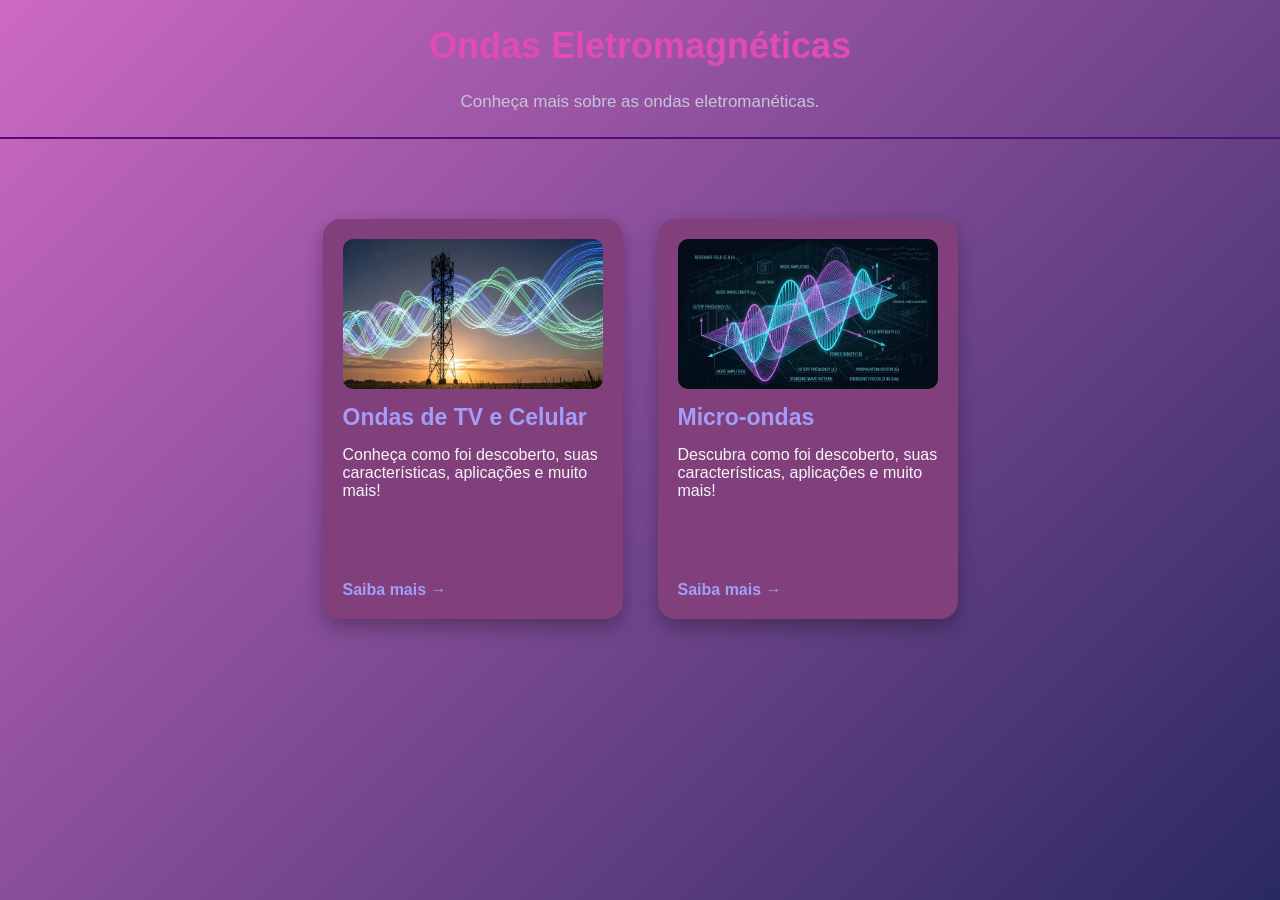
==== index.html @ f2e68326 "up" ====
<!DOCTYPE html>
<html lang="pt-br">
<head>
    <meta charset="UTF-8">
    <meta name="viewport" content="width=device-width, initial-scale=1.0">
    <title>Ondas Eletromagnéticas</title>
    <link rel="stylesheet" href="style.css">
</head>
<body>

    <header>
        <h1>Ondas Eletromagnéticas</h1>
        <p>Conheça mais sobre as ondas eletromanéticas.</p>
    </header>

    <main>
        <div class="container-cards">

            <a href="tv-celular.html" class="card">
                <img src="imagens/onda_tv_celular.png">
                <h2>Ondas de TV e Celular</h2>
                <p>Conheça como foi descoberto, suas características, aplicações e muito mais!</p>
                <span>Saiba mais →</span>
            </a>

            <a href="microondas.html" class="card">
                <img src="imagens/microondas.png">
                <h2>Micro-ondas</h2>
                <p>Descubra como foi descoberto, suas características, aplicações e muito mais!</p>
                <span>Saiba mais →</span>
            </a>

        </div>
    </main>

</body>
</html>
---- style.css ----
* {
    margin: 0;
    padding: 0;
    box-sizing: border-box;
}

body {
    font-family: Verdana, Geneva, Tahoma, sans-serif;
    background: linear-gradient(135deg, #cd69c3, #2a2962);
    min-height: 100vh;
    color: rgb(224, 75, 182);
}

header {
    text-align: center;
    padding: 60px 20px;
}

header h1 {
    font-size: 38px;
    margin-bottom: 15px;
}

header p {
    font-size: 17px;
    color: #c5c5d8;
}

.container-cards {
    display: flex;
    justify-content: center;
    align-items: center;
    gap: 35px;
    padding: 30px 20px;
    flex-wrap: wrap;
}

.card {
    width: 300px;
    height: 400px;
    background-color: rgb(129, 64, 124);
    color: #f5f5f8;
    text-decoration: none;
    border-radius: 18px;
    padding: 20px;
    display: flex;
    flex-direction: column;
    gap: 15px;
    box-sizing: border-box;
    overflow: hidden;
    box-shadow: 0 8px 20px rgba(0, 0, 0, 0.3);
    transition: 0.3s;
}

.card h2 {
    font-size: 23px;
    color: rgb(163, 157, 248);
    margin: 0;
}

.card span {
    color: rgb(163, 157, 248);
    font-weight: bold;
    margin-top: auto;
}


.card:hover {
    transform: scale(1.05);
    background-color: rgb(83, 14, 126);
}

/* Responsividade */
@media (max-width: 650px) {
    header h1 {
        font-size: 28px;
    }

    .container-cards {
        flex-direction: column;
    }

    .card {
        width: 100%;
        max-width: 350px;
    }
}

.card img {
    width: 100%;
    height: 150px;
    border-radius: 10px;
}

/* Microondas */


/* Cabeçalho */


/* Menu */
nav {
    display: flex;
    justify-content: center;
    flex-wrap: wrap;
    gap: 15px;
}

nav a {
    text-decoration: none;
    color: white;
    font-size: 18px;
    transition: 0.3s;
}

nav a:hover {
    color: #ff69b4;
}

/* Conteúdo */
main {
    max-width: 1000px;
    margin: 30px auto;
    padding: 20px;
}

section {
    background: rgb(129, 64, 124);
    padding: 25px;
    margin-bottom: 25px;
    border-radius: 15px;
    box-shadow: 0 4px 10px rgba(0, 0, 0, 0.2);
}

section h2 {
    color: rgb(163, 157, 248);
    margin-bottom: 12px;
}

section p {
    color: #f3eded;
    font-size: 17px;
    line-height: 1.6;
}


header {
    text-align: center;
    padding: 25px 20px;
    border-bottom: 2px solid rgb(83, 14, 126);
}

header h1 {
    font-size: 36px;
    margin-bottom: 25px;
}

nav {
    display: flex;
    justify-content: space-evenly;
    align-items: center;
    flex-wrap: wrap;
    gap: 20px;
    max-width: 1100px;
    margin: auto;
}

nav a {
    text-decoration: none;
    color: rgb(103, 2, 133);
    font-size: 17px;
    padding: 10px 15px;
    transition: 0.3s;
}

nav a:hover {
    color: #ff69b4;
}

/* imagens dos cientistas*/

.cientista {
    display: flex;
    align-items: center;
    gap: 20px;
    margin-bottom: 25px;
}

.cientista img {
    width: 120px;
    height: 140px;
    object-fit: cover;
    border-radius: 10px;
}
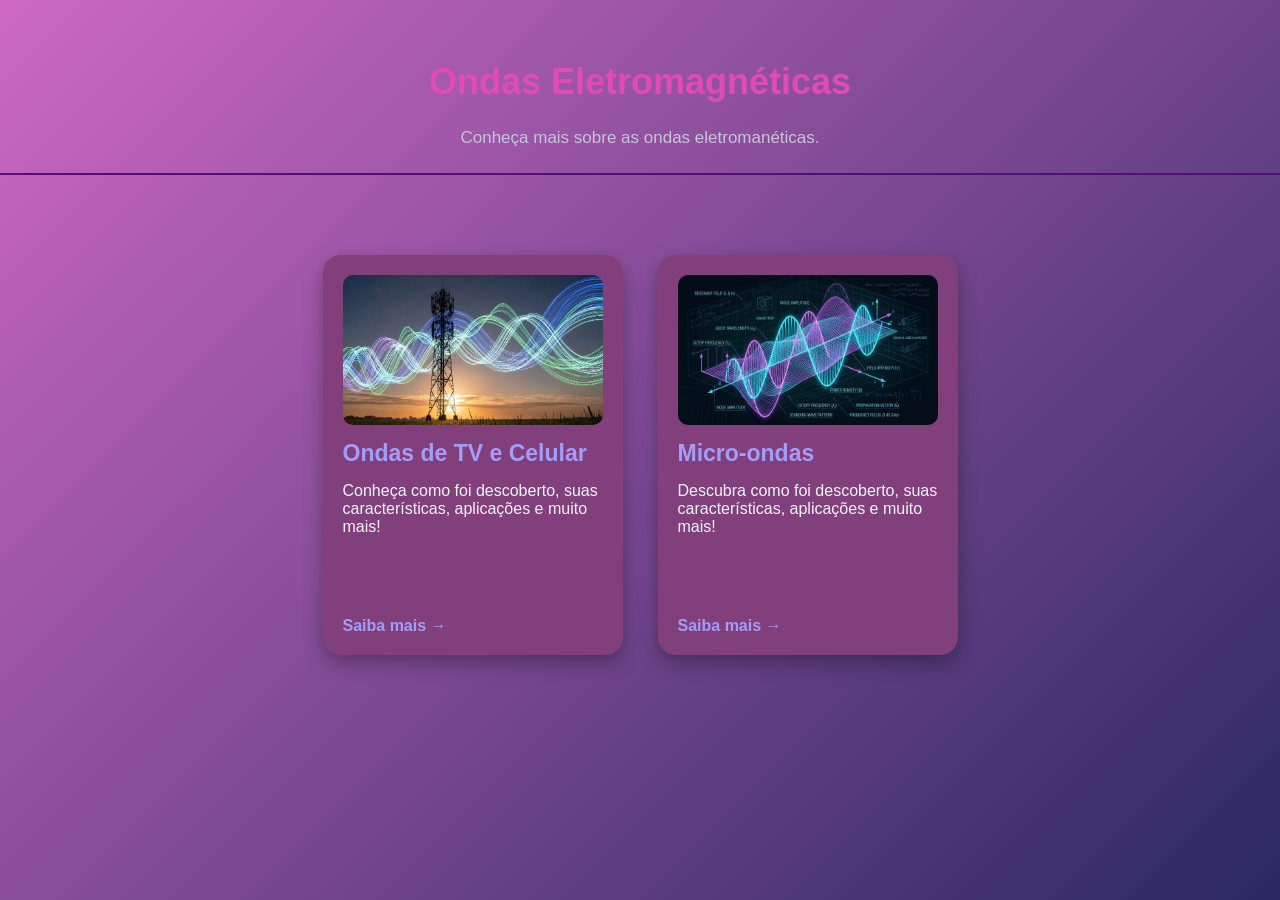
==== commit ec96ae7f: "up" ====
--- a/index.html
+++ b/index.html
@@ -3,6 +3,7 @@
 <head>
     <meta charset="UTF-8">
     <meta name="viewport" content="width=device-width, initial-scale=1.0">
+    <br><br>
     <title>Ondas Eletromagnéticas</title>
     <link rel="stylesheet" href="style.css">
 </head>
--- a/style.css
+++ b/style.css
@@ -2,6 +2,10 @@
     margin: 0;
     padding: 0;
     box-sizing: border-box;
+}
+
+html {
+    scroll-behavior: smooth;
 }
 
 body {
@@ -9,21 +13,6 @@
     background: linear-gradient(135deg, #cd69c3, #2a2962);
     min-height: 100vh;
     color: rgb(224, 75, 182);
-}
-
-header {
-    text-align: center;
-    padding: 60px 20px;
-}
-
-header h1 {
-    font-size: 38px;
-    margin-bottom: 15px;
-}
-
-header p {
-    font-size: 17px;
-    color: #c5c5d8;
 }
 
 .container-cards {
@@ -64,13 +53,11 @@
     margin-top: auto;
 }
 
-
 .card:hover {
     transform: scale(1.05);
     background-color: rgb(83, 14, 126);
 }
 
-/* Responsividade */
 @media (max-width: 650px) {
     header h1 {
         font-size: 28px;
@@ -92,32 +79,6 @@
     border-radius: 10px;
 }
 
-/* Microondas */
-
-
-/* Cabeçalho */
-
-
-/* Menu */
-nav {
-    display: flex;
-    justify-content: center;
-    flex-wrap: wrap;
-    gap: 15px;
-}
-
-nav a {
-    text-decoration: none;
-    color: white;
-    font-size: 18px;
-    transition: 0.3s;
-}
-
-nav a:hover {
-    color: #ff69b4;
-}
-
-/* Conteúdo */
 main {
     max-width: 1000px;
     margin: 30px auto;
@@ -143,7 +104,6 @@
     line-height: 1.6;
 }
 
-
 header {
     text-align: center;
     padding: 25px 20px;
@@ -153,6 +113,11 @@
 header h1 {
     font-size: 36px;
     margin-bottom: 25px;
+}
+
+header p {
+    font-size: 17px;
+    color: #c5c5d8;
 }
 
 nav {
@@ -177,8 +142,6 @@
     color: #ff69b4;
 }
 
-/* imagens dos cientistas*/
-
 .cientista {
     display: flex;
     align-items: center;
